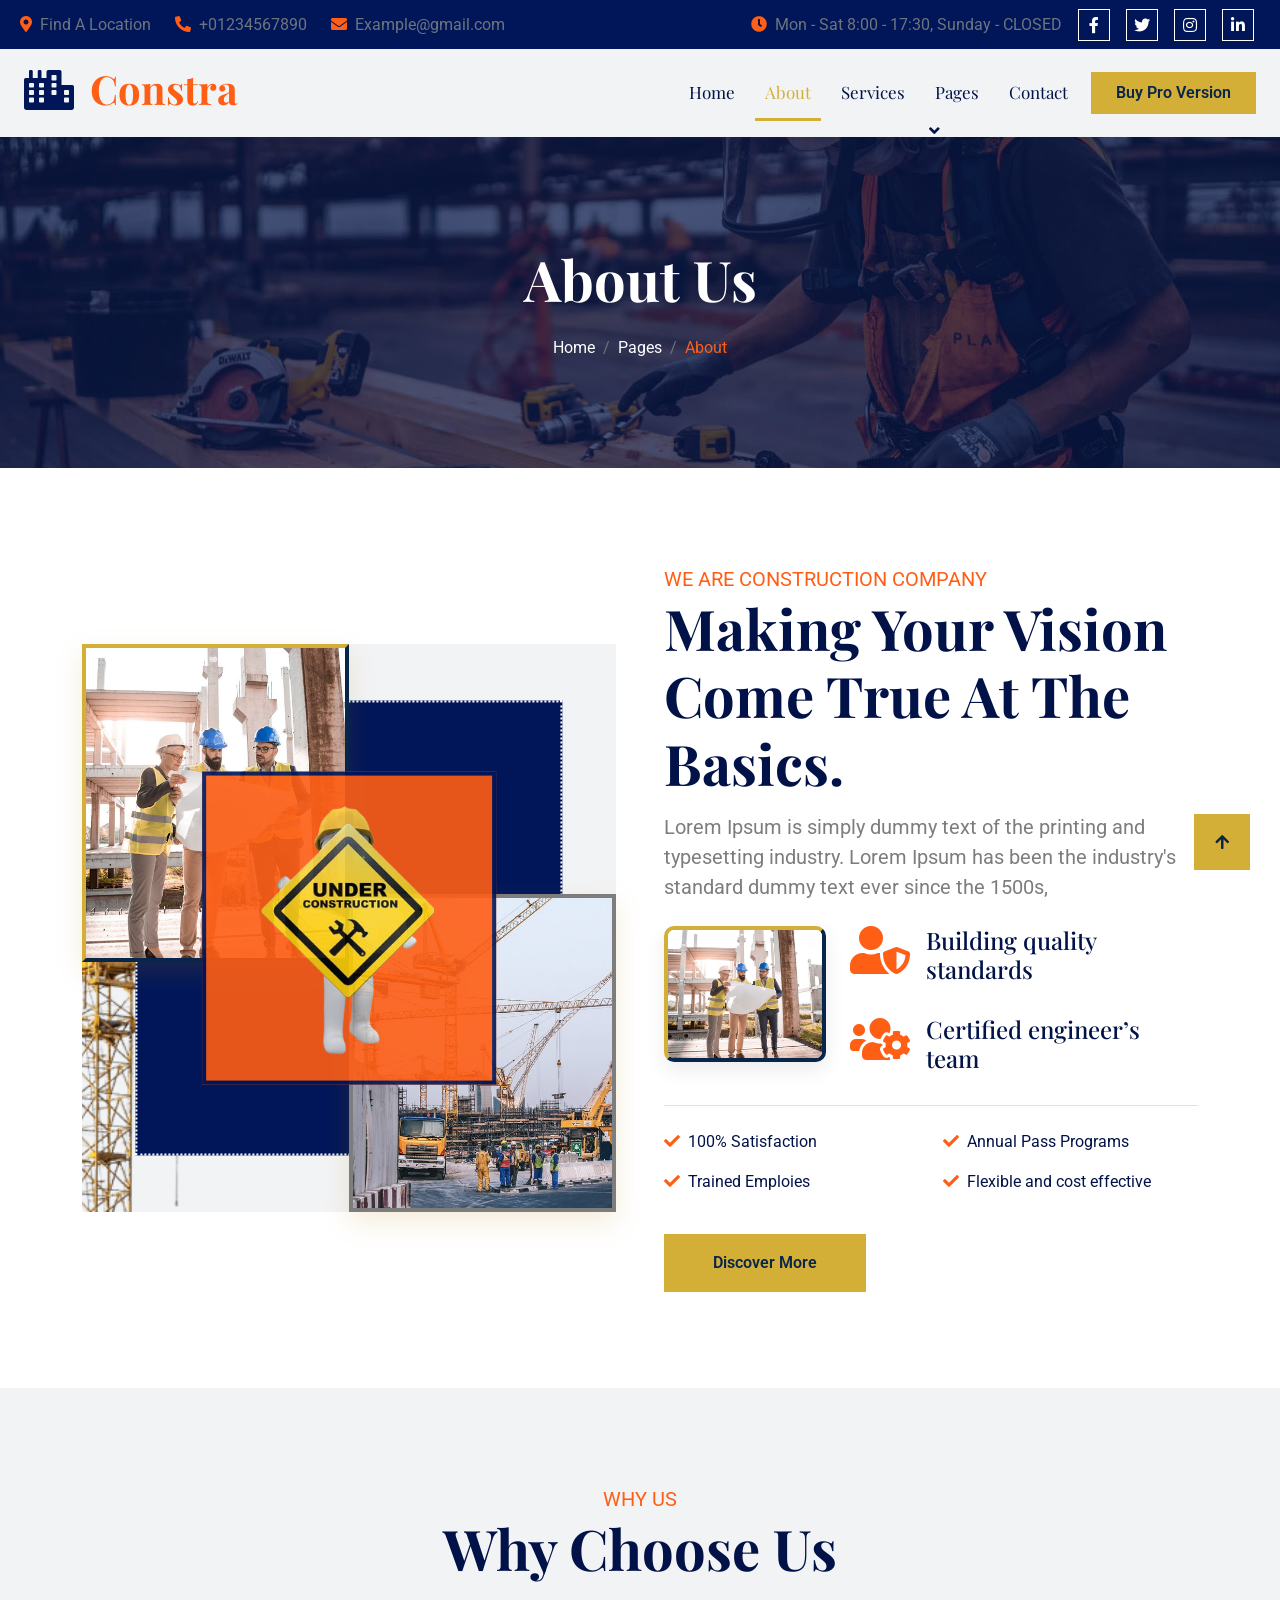
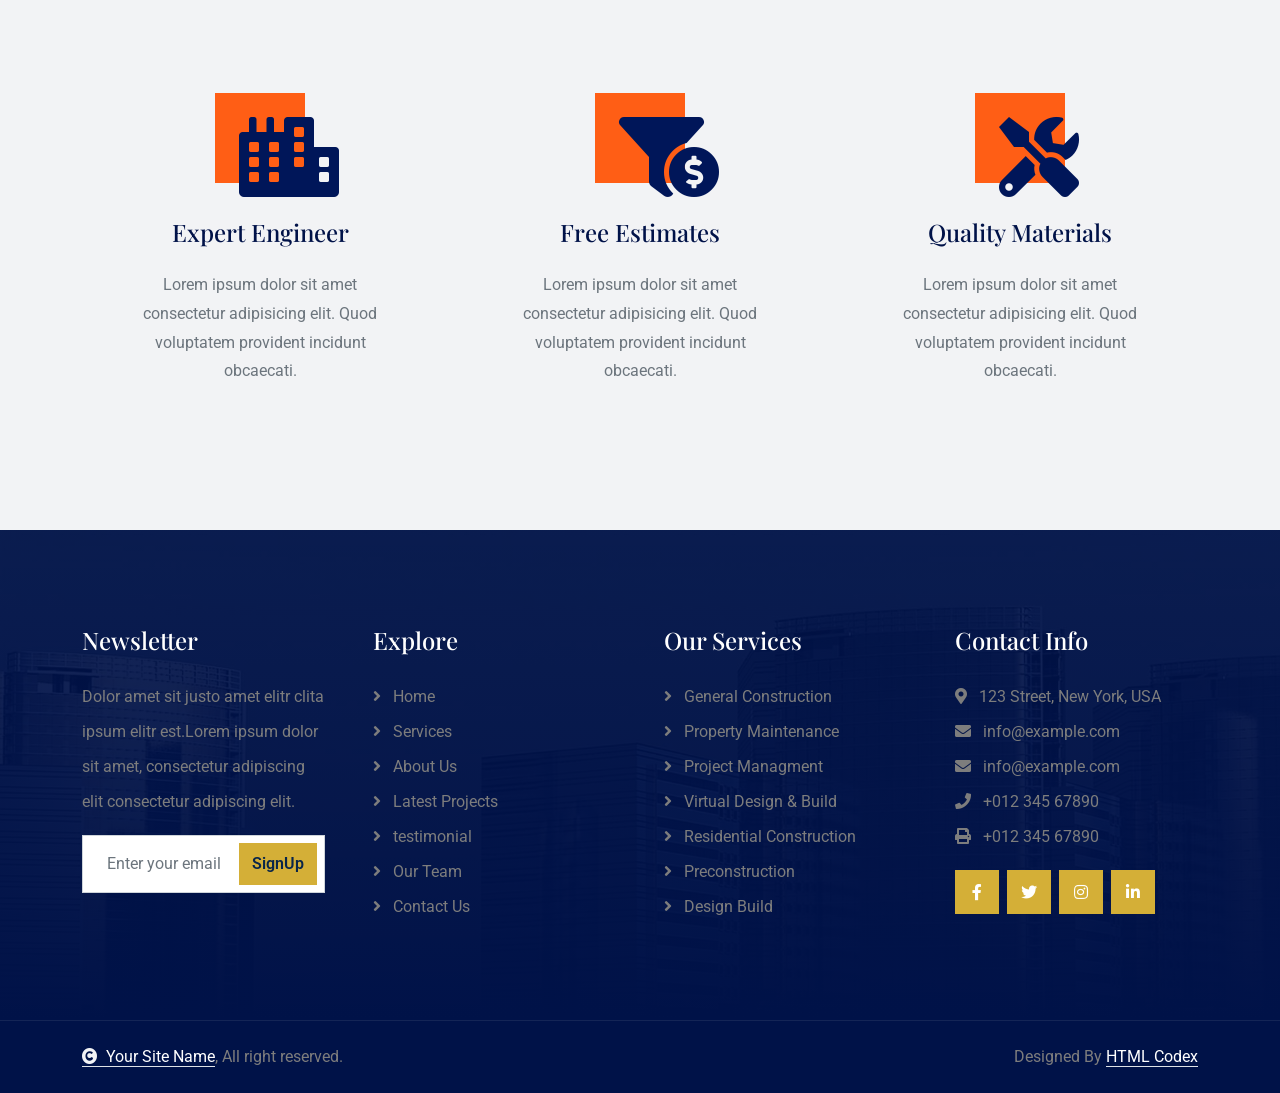
==== about.html @ 4a3fc987 "Add files via upload" ====
<!DOCTYPE html>
<html lang="en">

    <head>
        <meta charset="utf-8">
        <title>Constra - Building Construction Website Template</title>
        <meta content="width=device-width, initial-scale=1.0" name="viewport">
        <meta content="" name="keywords">
        <meta content="" name="description">

        <!-- Google Web Fonts -->
        <link rel="preconnect" href="https://fonts.googleapis.com">
        <link rel="preconnect" href="https://fonts.gstatic.com" crossorigin>
        <link href="https://fonts.googleapis.com/css2?family=Playfair+Display:ital,wght@0,400..900;1,400..900&family=Roboto:wght@400;500;700&display=swap" rel="stylesheet"> 

        <!-- Icon Font Stylesheet -->
        <link rel="stylesheet" href="https://use.fontawesome.com/releases/v5.15.4/css/all.css"/>
        <link href="https://cdn.jsdelivr.net/npm/bootstrap-icons@1.4.1/font/bootstrap-icons.css" rel="stylesheet">

        <!-- Libraries Stylesheet -->
        <link href="lib/animate/animate.min.css" rel="stylesheet">

        <!-- Customized Bootstrap Stylesheet -->
        <link href="css/bootstrap.min.css" rel="stylesheet">

        <!-- Template Stylesheet -->
        <link href="css/style.css" rel="stylesheet">
    </head>

    <body>

        <!-- Spinner Start -->
        <div id="spinner" class="show bg-white position-fixed translate-middle w-100 vh-100 top-50 start-50 d-flex align-items-center justify-content-center">
            <div class="spinner-border text-primary" style="width: 3rem; height: 3rem;" role="status">
                <span class="sr-only">Loading...</span>
            </div>
        </div>
        <!-- Spinner End -->


        <!-- Topbar Start -->
        <div class="container-fluid topbar d-none d-xl-block w-100">
            <div class="row gx-0 align-items-center" style="height: 45px;">
                <div class="col-lg-6 text-center text-lg-start mb-lg-0">
                    <div class="d-flex flex-wrap">
                        <a href="#" class="text-muted me-4"><i class="fas fa-map-marker-alt text-secondary me-2"></i>Find A Location</a>
                        <a href="#" class="text-muted me-4"><i class="fas fa-phone-alt text-secondary me-2"></i>+01234567890</a>
                        <a href="#" class="text-muted me-0"><i class="fas fa-envelope text-secondary me-2"></i>Example@gmail.com</a>
                    </div>
                </div>
                <div class="col-lg-6 text-center text-lg-end">
                    <div class="d-flex align-items-center justify-content-end">
                        <a href="#" class="text-muted me-3"><i class="fas fa-clock text-secondary me-2"></i>Mon - Sat 8:00 - 17:30, Sunday - CLOSED</a>
                        <a href="#" class="btn btn-primary btn-square border border-white me-3"><i class="fab fa-facebook-f"></i></a>
                        <a href="#" class="btn btn-primary btn-square border border-white me-3"><i class="fab fa-twitter"></i></a>
                        <a href="#" class="btn btn-primary btn-square border border-white me-3"><i class="fab fa-instagram"></i></a>
                        <a href="#" class="btn btn-primary btn-square border border-white me-3"><i class="fab fa-linkedin-in"></i></a>
                    </div>
                </div>
            </div>
        </div>
        <!-- Topbar End -->


        <!-- Navbar & Hero Start -->
        <div class="container-fluid sticky-top px-0">
            <nav class="navbar navbar-expand-lg navbar-dark bg-light py-3 px-4">
                <a href="index.html" class="navbar-brand p-0">
                    <h1 class="text-secondary display-6"><i class="fas fa-city text-primary me-3"></i>Constra</h1>
                    <!-- <img src="img/logo.png" alt="Logo"> -->
                </a>
                <button class="navbar-toggler" type="button" data-bs-toggle="collapse" data-bs-target="#navbarCollapse">
                    <span class="fa fa-bars"></span>
                </button>
                <div class="collapse navbar-collapse" id="navbarCollapse">
                    <div class="navbar-nav ms-auto pt-2 pt-lg-0">
                        <a href="index.html" class="nav-item nav-link">Home</a>
                        <a href="about.html" class="nav-item nav-link active">About</a>
                        <a href="service.html" class="nav-item nav-link">Services</a>
                        <div class="nav-item dropdown">
                            <a href="#" class="nav-link dropdown-toggle text-dark" data-bs-toggle="dropdown">Pages</a>
                            <div class="dropdown-menu m-lg-0">
                                <a href="feature.html" class="dropdown-item">Features</a>
                                <a href="blog.html" class="dropdown-item">Our Blog</a>
                            </div>
                        </div>
                        <a href="contact.html" class="nav-item nav-link">Contact</a>
                    </div>
                    <div class="d-flex align-items-center flex-nowrap pt-3  pt-lg-0 ms-lg-2">
                        <a href="https://htmlcodex.com/downloading/?item=3351" class="btn btn-secondary py-2 px-4 flex-wrap flex-sm-shrink-0">Buy Pro Version</a>
                    </div>
                </div>
            </nav>
        </div>
        <!-- Navbar & Hero End -->

        <!-- Header Start -->
        <div class="container-fluid bg-breadcrumb">
            <div class="container text-center py-5" style="max-width: 900px;">
                <h4 class="text-white display-4 mb-4 wow fadeInDown" data-wow-delay="0.1s">About Us</h4>
                <ol class="breadcrumb d-flex justify-content-center mb-0 wow fadeInDown" data-wow-delay="0.3s">
                    <li class="breadcrumb-item"><a href="index.html">Home</a></li>
                    <li class="breadcrumb-item"><a href="#">Pages</a></li>
                    <li class="breadcrumb-item active text-secondary">About</li>
                </ol>    
            </div>
        </div>
        <!-- Header End -->

        <!-- About Start -->
        <div class="container-fluid about py-5">
            <div class="container py-5">
                <div class="row g-5 align-items-center">
                    <div class="col-xl-6 wow fadeInLeft" data-wow-delay="0.1s">
                        <div class="about-item-image d-flex">
                            <img src="img/about.jpg" class="img-1 img-fluid w-50"  alt="">
                            <img src="img/about-3.jpg" class="img-2 img-fluid w-50"  alt="">
                            <div class="about-item-image-content">
                                <img src="img/about-1.png" class="img-fluid w-100 h-100" style="object-fit: cover;" alt="">
                            </div>
                        </div>
                    </div>
                    <div class="col-xl-6 wow fadeInRight" data-wow-delay="0.1s">
                        <div class="about-item-content">
                            <p class="text-uppercase text-secondary fs-5 mb-0">WE ARE CONSTRUCTION COMPANY</p>
                            <h2 class="display-4 text-capitalize mb-3">Making your vision come true at the basics.</h2>
                            <p class="mb-4 fs-5">Lorem Ipsum is simply dummy text of the printing and typesetting industry. Lorem Ipsum has been the industry's standard dummy text ever since the 1500s, 
                            </p>
                            <div class="pb-4 mb-4 border-bottom">
                                <div class="row g-4">
                                    <div class="col-lg-4">
                                        <div class="about-item-content-img">
                                            <img src="img/about-2.jpg" class="img-fluid w-100" alt="">
                                        </div>
                                    </div>
                                    <div class="col-lg-8">
                                        <div class="d-flex mb-4">
                                            <div class="text-secondary">
                                                <i class="fas fa-user-shield fa-3x"></i>
                                            </div>
                                            <h4 class="ms-3">Building quality standards</h4>
                                        </div>
                                        <div class="d-flex">
                                            <div class="text-secondary">
                                                <i class="fas fa-users-cog fa-3x"></i>
                                            </div>
                                            <h4 class="ms-3">Certified engineer’s team</h4>
                                        </div>
                                    </div>
                                </div>
                            </div>
                            <div class="row gy-0 gx-4 justify-content-between pb-4">
                                <div class="col-lg-6">
                                    <p class="text-dark"><i class="fas fa-check text-secondary me-1"></i> 100% Satisfaction</p>
                                    <p class="text-dark"><i class="fas fa-check text-secondary me-1"></i> Trained Emploies</p>
                                </div>
                                <div class="col-lg-6">
                                    <p class="text-dark"><i class="fas fa-check text-secondary me-1"></i> Annual Pass Programs</p>
                                    <p class="text-dark mb-0"><i class="fas fa-check text-secondary me-1"></i> Flexible and cost effective</p>
                                </div>
                            </div>
                            <a class="btn btn-secondary d-inline-block py-3 px-5 me-2 flex-shrink-0 wow fadeInUp" data-wow-delay="0.1s" href="#">Discover More</a>
                        </div>
                    </div>
                </div>
            </div>
        </div>
        <!-- About End -->

        <!-- Features Start -->
        <div class="container-fluid feature bg-light py-5">
            <div class="container py-5">
                <div class="text-center mx-auto pb-5 wow fadeInUp" data-wow-delay="0.2s" style="max-width: 800px;">
                    <p class="text-uppercase text-secondary fs-5 mb-0">WHy US</p>
                    <h2 class="display-4 text-capitalize mb-3">Why Choose Us</h2>
                </div>
                <div class="row g-4">
                    <div class="col-lg-4 wow fadeInUp" data-wow-delay="0.2s">
                        <div class="feature-item text-center border p-5">
                            <div class="feature-img bg-secondary d-inline-flex p-4">
                                <i class="fas fa-city text-primary fa-5x"></i>
                            </div>
                            <a href="#" class="h4 d-block my-4">Expert Engineer</a>
                            <p class="mb-0">Lorem ipsum dolor sit amet consectetur adipisicing elit. Quod voluptatem provident incidunt obcaecati.</p>
                        </div>
                    </div>
                    <div class="col-lg-4 wow fadeInUp" data-wow-delay="0.4s">
                        <div class="feature-item text-center border p-5">
                            <div class="feature-img bg-secondary d-inline-flex p-4">
                                <i class="fas fa-funnel-dollar text-primary fa-5x"></i>
                            </div>
                            <a href="#" class="h4 d-block my-4">Free Estimates</a>
                            <p class="mb-0">Lorem ipsum dolor sit amet consectetur adipisicing elit. Quod voluptatem provident incidunt obcaecati.</p>
                        </div>
                    </div>
                    <div class="col-lg-4 wow fadeInUp" data-wow-delay="0.6s">
                        <div class="feature-item text-center border p-5">
                            <div class="feature-img bg-secondary d-inline-flex p-4">
                                <i class="fas fa-tools text-primary fa-5x"></i>
                            </div>
                            <a href="#" class="h4 d-block my-4">Quality Materials</a>
                            <p class="mb-0">Lorem ipsum dolor sit amet consectetur adipisicing elit. Quod voluptatem provident incidunt obcaecati.</p>
                        </div>
                    </div>
                </div>
            </div>
        </div>
        <!-- Features End -->

        <!-- Footer Start -->
        <div class="container-fluid footer py-5 wow fadeIn" data-wow-delay="0.2s">
            <div class="container py-5">
                <div class="row g-5">
                    <div class="col-md-6 col-lg-6 col-xl-3">
                        <div class="footer-item d-flex flex-column">
                            <div class="footer-item">
                                <h4 class="text-white mb-4">Newsletter</h4>
                                <p class="mb-3">Dolor amet sit justo amet elitr clita ipsum elitr est.Lorem ipsum dolor sit amet, consectetur adipiscing elit consectetur adipiscing elit.</p>
                                <div class="position-relative mx-auto">
                                    <input class="form-control w-100 py-3 ps-4 pe-5" type="text" placeholder="Enter your email">
                                    <button type="button" class="btn btn-secondary position-absolute top-0 end-0 py-2 mt-2 me-2">SignUp</button>
                                </div>
                            </div>
                        </div>
                    </div>
                    <div class="col-md-6 col-lg-6 col-xl-3">
                        <div class="footer-item d-flex flex-column">
                            <h4 class="text-white mb-4">Explore</h4>
                            <a href="#"><i class="fas fa-angle-right me-2"></i> Home</a>
                            <a href="#"><i class="fas fa-angle-right me-2"></i> Services</a>
                            <a href="#"><i class="fas fa-angle-right me-2"></i> About Us</a>
                            <a href="#"><i class="fas fa-angle-right me-2"></i> Latest Projects</a>
                            <a href="#"><i class="fas fa-angle-right me-2"></i> testimonial</a>
                            <a href="#"><i class="fas fa-angle-right me-2"></i> Our Team</a>
                            <a href="#"><i class="fas fa-angle-right me-2"></i> Contact Us</a>
                        </div>
                    </div>
                    <div class="col-md-6 col-lg-6 col-xl-3">
                        <div class="footer-item d-flex flex-column">
                            <h4 class="text-white mb-4">Our Services</h4>
                            <a href="#"><i class="fas fa-angle-right me-2"></i> General Construction</a>
                            <a href="#"><i class="fas fa-angle-right me-2"></i> Property Maintenance</a>
                            <a href="#"><i class="fas fa-angle-right me-2"></i> Project Managment</a>
                            <a href="#"><i class="fas fa-angle-right me-2"></i> Virtual Design & Build</a>
                            <a href="#"><i class="fas fa-angle-right me-2"></i> Residential Construction</a>
                            <a href="#"><i class="fas fa-angle-right me-2"></i> Preconstruction</a>
                            <a href="#"><i class="fas fa-angle-right me-2"></i> Design Build</a>
                        </div>
                    </div>
                    <div class="col-md-6 col-lg-6 col-xl-3">
                        <div class="footer-item d-flex flex-column">
                            <h4 class="text-white mb-4">Contact Info</h4>
                            <a href=""><i class="fa fa-map-marker-alt me-2"></i> 123 Street, New York, USA</a>
                            <a href=""><i class="fas fa-envelope me-2"></i> info@example.com</a>
                            <a href=""><i class="fas fa-envelope me-2"></i> info@example.com</a>
                            <a href=""><i class="fas fa-phone me-2"></i> +012 345 67890</a>
                            <a href="" class="mb-3"><i class="fas fa-print me-2"></i> +012 345 67890</a>
                            <div class="footer-btn d-flex align-items-center">
                                <a class="btn btn-secondary btn-md-square me-2" href=""><i class="fab fa-facebook-f text-white"></i></a>
                                <a class="btn btn-secondary btn-md-square me-2" href=""><i class="fab fa-twitter text-white"></i></a>
                                <a class="btn btn-secondary btn-md-square me-2" href=""><i class="fab fa-instagram text-white"></i></a>
                                <a class="btn btn-secondary btn-md-square me-0" href=""><i class="fab fa-linkedin-in text-white"></i></a>
                            </div>
                        </div>
                    </div>
                </div>
            </div>
        </div>
        <!-- Footer End -->

        
        <!-- Copyright Start -->
        <div class="container-fluid copyright py-4">
            <div class="container">
                <div class="row g-4 align-items-center">
                    <div class="col-md-6 text-center text-md-start mb-md-0">
                        <span class="text-body"><a href="#" class="border-bottom text-white"><i class="fas fa-copyright text-light me-2"></i>Your Site Name</a>, All right reserved.</span>
                    </div>
                    <div class="col-md-6 text-center text-md-end text-body">
                        <!--/*** The author’s attribution link must remain intact in the template. ***/-->
                        <!--/*** If you wish to remove this credit link, please purchase the Pro Version . ***/-->
                        Designed By <a class="border-bottom text-white" href="https://htmlcodex.com">HTML Codex</a>
                    </div>
                </div>
            </div>
        </div>
        <!-- Copyright End -->


        <!-- Back to Top -->
        <a href="#" class="btn btn-secondary btn-lg-square back-to-top"><i class="fa fa-arrow-up"></i></a>   

        
    <!-- JavaScript Libraries -->
    <script src="https://ajax.googleapis.com/ajax/libs/jquery/3.6.4/jquery.min.js"></script>
    <script src="https://cdn.jsdelivr.net/npm/bootstrap@5.0.0/dist/js/bootstrap.bundle.min.js"></script>
    <script src="lib/wow/wow.min.js"></script>
    <script src="lib/easing/easing.min.js"></script>
    <script src="lib/waypoints/waypoints.min.js"></script>
    

    <!-- Template Javascript -->
    <script src="js/main.js"></script>
    </body>

</html>
---- css/style.css ----
/**   Extra  ***/


.text-gold{
    color:#D4AF37 !important;
}



/* Site Logo **/

.site-logo{
    width:50px;
    height:50px;
    object-fit:contain;
}


  /* Dark Overlay */
.carousel-item{
    position: relative;
}

.carousel-caption{
    top:70%;
    transform:translateY(-50%);
    bottom:auto;
    z-index:2;
}

.carousel-item::before{
    content:'';
    position:absolute;
    inset:0;
    background:rgba(9, 24, 45, 0.65);
    z-index:1;
}

.carousel-caption{
    z-index:2;
}

/* Hero Layout */

.hero-modern{
    max-width:900px;
    margin:auto;
    bottom:5%;
    padding-top:180px;
}

/* Badge */

.hero-badge{
    display:inline-flex;
    align-items:center;
    gap:10px;
    padding:12px 22px;
    margin-bottom:25px;

    background:rgba(212,175,55,.12);
    color:#D4AF37;    
    backdrop-filter:blur(12px);

    border-radius:50px;

    font-size:15px;
    font-weight:600;
}

.hero-badge i{
    color:#B8860B;
}

/* Title */

.hero-title{
    font-size:clamp(3rem,6vw,5.5rem);
    font-weight:800;
    line-height:1.1;
    color:#fff;
    margin-bottom:25px;
}

.hero-title span{
    color:#B8860B;
}

/* Description */

.hero-description{
    max-width:700px;
    margin:0 auto 35px auto;

    color:rgba(255,255,255,.85);
    font-size:1.15rem;
    line-height:1.8;
}

/* Buttons */

.hero-buttons{
    margin-bottom:40px;
}

.hero-btn-primary{
    padding:15px 35px;
    margin-right:15px;
    border-radius:8px;
}

.hero-btn-outline{
    padding:15px 35px;
    border:2px solid #fff;
    color:#fff;
    border-radius:8px;
    text-decoration:none;
    transition:.3s;
}

.hero-btn-outline:hover{
    background:#fff;
    color:#09182d;
}

/* Stats */

.hero-stats{
    display:flex;
    justify-content:center;
    gap:60px;
    flex-wrap:wrap;
}

.hero-stats h3{
    color:#fff;
    font-weight:800;
    margin-bottom:5px;
}

.hero-stats span{
    color:rgba(255,255,255,.75);
    font-size:14px;
}



/* About Section */

.hero-badge{
display:inline-flex;
align-items:center;
gap:10px;
padding:10px 20px;
border-radius:50px;
background:rgba(212,175,55,.12);
color:#D4AF37;
font-weight:600;
margin-bottom:20px;
}

.hero-badge i{
color:#B8860B;
}


/* Features */

.feature-item{
transition:all .35s ease;
border:none !important;
}

.feature-item:hover{
transform:translateY(-10px);
}

.feature-img{
width:90px;
height:90px;
background:rgba(255,107,44,.1);
color:#B8860B;
}

.feature-item h4{
font-weight:700;
}

.feature-item p{
color:#6c757d;
line-height:1.8;
}


  /* Track Record Start */
  
  .stat-card{
background:#fff;
border:1px solid #e9ecef;
border-radius:16px;
padding:30px;
display:flex;
align-items:center;
gap:20px;
height:100%;
transition:all .3s ease;
}

.stat-card:hover{
transform:translateY(-5px);
box-shadow:0 10px 30px rgba(0,0,0,.08);
}

.stat-icon{
width:70px;
height:70px;
border-radius:12px;
background:rgba(255,107,44,.1);
color:#B8860B;
display:flex;
align-items:center;
justify-content:center;
font-size:28px;
}

.stat-card h2{
font-size:2.5rem;
font-weight:700;
color:#08254a;
margin-bottom:5px;
}

.stat-card p{
margin:0;
color:#6c757d;
font-size:16px;
}

.track-link{
color:#B8860B;
text-decoration:none;
font-weight:600;
font-size:18px;
}


/*   End ***/

/* Project Section */

.project-card{
    position:relative;
    overflow:hidden;
    border-radius:15px;
}

.project-card img{
    width:100%;
    height:280px;
    object-fit:cover;
    transition:.5s ease;
}

.project-card:hover img{
    transform:scale(1.08);
}

.project-overlay{
    position:absolute;
    inset:0;
    background:linear-gradient(
        to top,
        rgba(0,0,0,.9),
        rgba(0,0,0,.1)
    );

    display:flex;
    flex-direction:column;
    justify-content:flex-end;

    padding:25px;
}

.project-category{
    position:absolute;
    top:20px;
    left:20px;

    background:#D4AF37;
    color:#08254A;

    padding:6px 12px;

    font-size:12px;

    border-radius:20px;
}

.project-filters{
display:flex;
justify-content:center;
align-items:center;
flex-wrap:wrap;
gap:12px;
}

.project-btn{
border:none;
outline:none;
background:#f4f4f4;
color:#666;
padding:10px 24px;
border-radius:50px;
font-size:14px;
font-weight:600;
transition:all .3s ease;
cursor:pointer;
}

.project-btn:hover{
background:#B8860B;
color:#fff;
transform:translateY(-2px);
}

.project-btn.active{
background:#B8860B;
color:#fff;
box-shadow:0 8px 20px rgba(255,107,44,.25);
}


.project-info h5{
    color:#fff;
    margin-bottom:8px;
}

.project-info p{
    color:rgba(255,255,255,.8);
    margin-bottom:0;
    font-size:14px;
}

.project-icons{
    position:absolute;
    right:20px;
    bottom:25px;
}

.project-icons a{
    width:45px;
    height:45px;

    display:flex;
    align-items:center;
    justify-content:center;

    background:#B8860B;
    color:#fff;

    border-radius:50%;
    text-decoration:none;

    transition:.3s;
}

.project-icons a:hover{
    background:#08254a;
}


/*  Galary View on Project */

.gallery-btn{
width:45px;
height:45px;
border:none;
border-radius:50%;
background:#B8860B;
color:#fff;
cursor:pointer;
transition:.3s;
}

.gallery-btn:hover

.gallery-modal{
display:none;
position:fixed;
z-index:9999;
inset:0;


background:rgba(0,0,0,.95);

justify-content:center;
align-items:center;


}

.gallery-content{
max-width:90%;
max-height:85vh;
border-radius:10px;
}

.gallery-close{
position:absolute;
top:20px;
right:30px;


color:#fff;
font-size:45px;
cursor:pointer;


}

.gallery-prev,
.gallery-next{

position:absolute;
top:50%;
transform:translateY(-50%);

width:60px;
height:60px;

border:none;
border-radius:50%;

background:rgba(255,255,255,.15);

color:#fff;

font-size:28px;

cursor:pointer;

transition:.3s;


}

.gallery-prev:hover,
.gallery-next:hover

.gallery-prev{
left:40px;
}

.gallery-next{
right:40px;
}



/*  Mobile   */


@media (max-width: 576px){

    .carousel-caption{
        top:60%;
    }

    .hero-title{
        font-size:2rem;
    }

    .hero-description{
        font-size:14px;
        line-height:1.6;
    }

    .hero-badge{
        font-size:12px;
        padding:8px 14px;
    }

    .hero-buttons{
        display:flex;
        flex-direction:column;
        gap:12px;
    }

    .hero-btn-primary,
    .hero-btn-outline{
        width:100%;
        margin:0;
    }

    .hero-stats{
        display:none;
    }

    .project-card img{
        height:240px;
    }

    .project-overlay{
        padding:20px;
    }

    .project-info h5{
        font-size:18px;
    }


    .gallery-prev,.gallery-next{

    width:45px;
    height:45px;

    font-size:20px;
    }

    .gallery-prev{
        left:15px;
    }

    .gallery-next{
        right:15px;
    }
}

/**   End of Extra ***/







/*** Spinner Start ***/
/*** Spinner ***/
#spinner {
    opacity: 0;
    visibility: hidden;
    transition: opacity .5s ease-out, visibility 0s linear .5s;
    z-index: 99999;
}

#spinner.show {
    transition: opacity .5s ease-out, visibility 0s linear 0s;
    visibility: visible;
    opacity: 1;
}
/*** Spinner End ***/

.back-to-top {
    position: fixed;
    right: 30px;
    bottom: 30px;
    transition: 0.5s;
    z-index: 99;
}

/*** Button Start ***/
.btn {
    font-weight: 600;
    transition: .5s;
}

.btn-square {
    width: 32px;
    height: 32px;
}

.btn-sm-square {
    width: 34px;
    height: 34px;
}

.btn-md-square {
    width: 44px;
    height: 44px;
}

.btn-lg-square {
    width: 56px;
    height: 56px;
}

.btn-xl-square {
    width: 66px;
    height: 66px;
}

.btn-square,
.btn-sm-square,
.btn-md-square,
.btn-lg-square,
.btn-xl-square {
    padding: 0;
    display: flex;
    align-items: center;
    justify-content: center;
    font-weight: normal;
}

.btn.btn-primary{
    transition: all .3s ease;
}

.btn.btn-primary:hover{
    background:#B8860B;
    border-color:#B8860B;
    transform:translateY(-2px);
}

.btn-secondary{
    background:#D4AF37;
    border-color:#D4AF37;
    color:#08254A;
}



.btn-secondary:hover{
    background:#B8860B;
    border-color:#B8860B;
    color:#fff;
}
/*** Topbar Start ***/
.topbar {
    padding: 2px 10px 2px 20px;
    background: var(--bs-primary);
}
/*** Topbar End ***/

/*** Navbar ***/
.sticky-top {
    transition: 1s;
}

.navbar .navbar-nav .nav-item.nav-link,
.navbar .navbar-nav .nav-link {
    color: var(--bs-dark);
}

.navbar .navbar-nav .nav-link {
    position: relative;
    padding: 10px;
    font-weight: 400;
    font-family: "Playfair Display", serif;
    font-size: 17px;
    transition: .5s;
    z-index: 99;
}

.navbar .navbar-nav .nav-item {
    margin: 0 5px;
}

/*
.navbar .navbar-nav .nav-item::before,
.navbar .navbar-nav .nav-item::after {
    content: "";
    width: 0;
    height: 0;
    position: absolute;
    border: 2px solid var(--bs-secondary);
    opacity: 0;
    transition: 0.5s;
    z-index: 2 !important;
}
*/
.navbar .navbar-nav .nav-item::before {
    top: 0;
    left: 0;
    border-bottom: 0;
    border-right: 0;
}
.navbar .navbar-nav .nav-item::after {
    bottom: 0;
    right: 0;
    border-top: 0;
    border-left: 0;
}

/*
.navbar .navbar-nav .nav-item:hover::after,
.navbar .navbar-nav .nav-item:hover::before,
.navbar .navbar-nav .nav-item.active::after,
.navbar .navbar-nav .nav-item.active::before {
    width: 50%;
    height: 50%;
    opacity: 1;
}
*/

/* Underlining Active Nav Bar */
.navbar .navbar-nav .nav-link{
    position:relative;
}

.navbar .navbar-nav .nav-link::after{
    content:'';
    position:absolute;
    left:0;
    bottom:-5px;
    width:0;
    height:3px;
    background:#D4AF37;
    transition:.3s ease;
}

.navbar .navbar-nav .nav-link:hover::after,
.navbar .navbar-nav .nav-link.active::after{
    width:100%;
}


.navbar .navbar-nav .nav-link:hover,
.navbar .navbar-nav .nav-link.active,
.sticky-top .navbar .navbar-nav .nav-link:hover,
.sticky-top .navbar .navbar-nav .nav-link.active {
    color:#D4AF37 !important;
}

.navbar .dropdown-toggle::after {
    border: none;
    content: "\f107" !important;
    font-family: "Font Awesome 5 Free";
    font-weight: 600;
    vertical-align: middle;
}

.navbar .navbar-toggler {
    padding: 8px 15px;
    color: var(--bs-dark);
    background: var(--bs-secondary);
}

.nav-bar .navbar-toggler { 
    color: var(--bs-dark);
    box-shadow: none !important;
}

.navbar .nav-item:hover .dropdown-menu {
    transform: rotateX(0deg);
    visibility: visible;
    background: var(--bs-light);
    transition: .5s;
    opacity: 1;
}

.navbar .nav-item .dropdown-menu {
    background: var(--bs-light);
    transition: 0.5s;
}

.navbar .nav-item .dropdown-menu .dropdown-item {
    transition: 0.5s;
}

.dropdown .dropdown-menu .dropdown-item:hover,
.dropdown .dropdown-menu .dropdown-item.active {
    background: var(--bs-secondary);
    color: var(--bs-white);
}

@media (min-width: 992px) {
    .navbar .nav-item .dropdown-menu {
        display: block;
        visibility: hidden;
        top: 100%;
        margin-top: 15% !important;
        transform: rotateX(-75deg);
        transform-origin: 0 0;
        border: 0;
        transition: .5s;
        opacity: 0;
        z-index: 9;
    }
}

@media (max-width: 991px) {
    .navbar .nav-item .dropdown-menu {
        position: relative;
        margin-top: 0;
        transition: 0.5s;
    }

    .navbar .navbar-nav .nav-item::after,
    .navbar .navbar-nav .nav-item::before {
        display: none;
    }

    .navbar .navbar-nav .nav-item:hover::after,
    .navbar .navbar-nav .nav-item:hover::before,
    .navbar .navbar-nav .nav-item.active::after,
    .navbar .navbar-nav .nav-item.active::before {
        display: none;

    }

    .navbar .navbar-nav .nav-link {
        padding: 12px 0;
    }

    .navbar .navbar-nav .nav-item {
        margin: 0;
    }

    .navbar .navbar-nav .nav-item.nav-link {
        padding: 12px 0;
    }
}
/*** Navbar End ***/

/*** Single Page Hero Header Start ***/
.bg-breadcrumb {
    position: relative;
    overflow: hidden;
    background: linear-gradient(rgba(0, 18, 72, 0.7), rgba(0, 18, 72, 0.7)), url(../img/carousel-2.jpg);
    background-position: center center;
    background-repeat: no-repeat;
    background-size: cover;
    padding: 60px 0 60px 0;
}

.bg-breadcrumb .breadcrumb {
    position: relative;
}

.bg-breadcrumb .breadcrumb .breadcrumb-item a {
    color: var(--bs-white);
}
/*** Single Page Hero Header End ***/

/*** Carousel Start ***/
.carousel .carousel-inner .carousel-item {
    position: relative;
    overflow: hidden;
    height: 100vh;
}

@media (min-width: 992px) {
    .carousel .carousel-inner .carousel-item img {
        height: 100%;
        object-fit: cover;   
    }
}

@media (max-width: 991px) {
    .carousel .carousel-inner .carousel-item {
        height: 700px;
    }
    .carousel .carousel-inner .carousel-item img {
        height: 700px;
        object-fit: cover;    
    }
}

@media (max-width: 576px) {
    .carousel-item .carousel-caption h1 {
        font-size: 36px;
    }

    .carousel-item .carousel-caption p.fs-5 {
        font-size: 15px;
    }
}

.carousel .carousel-inner .carousel-item::after {
    content: "";
    position: absolute;
    top: 0;
    left: 0;
    width: 100%;
    height: 100%;
    background: rgba(0, 0, 0, .5);
    z-index: 1;
}

.carousel .carousel-inner .carousel-item .carousel-caption {
    height: 100%;
    display: flex;
    flex-direction: column;
    justify-content: center;
    z-index: 2;
}

.carousel .carousel-indicators {
    margin-bottom: 40px;
    display: flex;
    align-items: center;
    justify-content: center;
    background: transparent !important;
    z-index: 5;
}

.carousel .carousel-indicators li,
.carousel .carousel-indicators li,
.carousel .carousel-indicators li {
    margin-right: 30px !important;
    width: 10px;
    height: 10px;
    border: 6px solid var(--bs-secondary);
    background: var(--bs-white);
    transition: 0.5s;
}

.carousel .carousel-indicators li.active {
    border: 10px solid var(--bs-primary);
}

.carousel .carousel-control-prev,
.carousel .carousel-control-next {
    background: transparent;
}

.carousel .carousel-control-prev .carousel-control-prev-icon {
    position: absolute;
    left: 0;
    padding: 25px 30px;
    background: var(--bs-primary);

}

.carousel .carousel-control-next .carousel-control-next-icon {
    position: absolute;
    right: 0;
    padding: 25px 30px;
    background: var(--bs-primary);

}


.carousel .carousel-control-prev .carousel-control-prev-icon:hover,
.carousel .carousel-control-next .carousel-control-next-icon:hover{

    background:#D4AF37;
    color:#08254A;

    transform:scale(1.08);

    box-shadow:0 10px 25px rgba(212,175,55,.35);
}

.carousel .carousel-control-prev .carousel-control-prev-icon:hover i,
.carousel .carousel-control-next .carousel-control-next-icon:hover i{
    color:#08254A !important;
}
/*** Carousel End ***/


/*** About Start ***/
.about .about-item-content-img {

    border:4px solid;

    border-color:
        #D4AF37
        #08254A
        #08254A
        #D4AF37;

    border-radius:10px;

    box-shadow:
        0 8px 20px rgba(0,0,0,.08);

    overflow:hidden;
}

.about .about-item-image {
    position: relative;
    background: var(--bs-light);
    background-image: url(../img/about-bg.png);
    background-position: center center;
    background-repeat: no-repeat;
    background-size: cover;
    z-index: 1;
}


.about .about-item-image .img-1 {

    margin-bottom:250px;

    border:4px solid;

     border-color:
        #D4AF37
        #08254A
        #08254A
        #D4AF37;

    box-shadow:
        0 10px 25px rgba(184,134,11,.15);

    z-index:3;
}


.about .about-item-image .img-2 {
    margin-top: 250px; 
    margin-left: 0;
    border: 4px solid;
      border-color:
        var(--bs-light)
        #08254A
        #B8860B
        #B8860B
        #08254A
        var(--bs-light);
       
        box-shadow:
        0 10px 25px rgba(184,134,11,.15);
    z-index: 3;
}

.about .about-item-image::before {
    width: 80%;
    height: 80%;
    content: "";
    position: absolute;
    top: 50%;
    left: 50%;
    transform: translate(-50%, -50%);
    border: 2px solid;
    border-style: dotted;
    border-color: var(--bs-white);
    background: var(--bs-primary);
    z-index: 2;
}

.about .about-item-image .about-item-image-content {
    width: 55%;
    height: 55%;
    position: absolute;
    top: 50%;
    left: 50%;
    transform: translate(-50%, -50%);
    background: var(--bs-secondary);
    border: 4px solid var(--bs-primary);
    opacity: 0.9;
    z-index: 4;
}

.about .about-item-image .about-item-image-effect {
    position: absolute;
    top: 0;
    right: 0;
}
/*** About End ***/

/*** Features Start ***/
.feature .feature-item {
    position: relative;
    transition: 0.5s;
}
.feature .feature-item:hover {
    background: var(--bs-white);
    border: 1px solid transparent;
    box-shadow: 0 0 45px rgba(0, 0, 0, .1);
}

.feature .feature-item:hover a {
    transition: 0.5s;
}

.feature .feature-item:hover a:hover {
    color: var(--bs-secondary);
}

.feature .feature-item .feature-img img {
    border: transparent;
    transition: 0.5s;
} 

.feature .feature-item:hover .feature-img img {
    border: 1px solid var(--bs-secondary);
}  
/*** Features End ***/

/*** Services Start ***/
.service .service-item {
    position: relative;
    overflow: hidden;
    width: 100%;
    height: 100%;
    transition: 0.5s;
    z-index: 1;
}

.service .service-item .service-img img {
    transition: 0.5s;
}

.service .service-item:hover .service-img img {
    transform: scale(1.2);
}

.service .service-item::after {
    content: "";
    width: 100%;
    height: 0;
    position: absolute;
    top: 0;
    left: 0;
    transition: 0.5s;
    z-index: 2;
}

.service .service-item:hover:after {
    height: 100%;
    background: rgba(0, 0, 0, .4);
}

.service .service-item .service-content {
    position: absolute;
    width: 100%;
    height: auto;
    top: 50%; 
    left: 0; 
    transform: translateY(-50%);
    transition: 0.5s;
    opacity: 0;
    z-index: 3;
}

.service .service-item:hover .service-content {
    opacity: 1;
}

.service .service-item:hover .service-content a.fs-4 {
    color: var(--bs-white);
    transition: 0.5s;
}

.service .service-item:hover .service-content a.fs-4:hover {
    color: var(--bs-secondary);
}

.service .service-item .service-title {
    position: absolute;
    width: 100%;
    height: 80px; 
    bottom: 0; 
    right: 0;
    background:#D4AF37;
    display: flex;
    transition: 0.5s;
    z-index: 3;
}

.service .service-item .service-title h4{
    color:#08254A;
}

.service .service-item:hover .service-title {
    margin-right: -100%;
}
/*** Services End ***/

/*** Blog Start ***/
.blog .blog-item .blog-img {
    position: relative;
    overflow: hidden;
}

.blog .blog-item .blog-img img {
    transition: 0.5s;
}

.blog .blog-item:hover .blog-img img {
    transform: scale(1.2);
}

.blog .blog-item .blog-content {
    box-shadow: 0 0 45px rgba(0, 0, 0, .08);
}

.blog .blog-item .blog-content a {
    transition: 0.5s;
}

.blog .blog-item:hover .blog-content a:hover {
    color: var(--bs-secondary);
}
/*** Blog End ***/

/*** Contact Start ***/
.contact .contact-map {
    position: relative;
    overflow: hidden;
    padding: 20px;
    z-index: 1;
}

.contact .contact-map::before {
    content: "";
    width: 70%;
    height: 70%;
    position: absolute;
    left: 0;
    bottom: 0;
    background: var(--bs-primary);
    z-index: -1;
}

.contact .contact-map::after {
    content: "";
    width: 70%;
    height: 70%;
    position: absolute;
    top: 0;
    right: 0;
    background: var(--bs-secondary);
    z-index: -1;
}
/*** Contact End ***/

/*** Footer Start ***/
.footer {
    background: linear-gradient(rgba(0, 18, 72, 0.9), rgba(0, 18, 72, 1)), url(../img/footer-img.jpg);
    background-position: center top;
    background-repeat: no-repeat;
    background-size: cover;
}
.footer .footer-item a {
    line-height: 35px;
    color: var(--bs-body);
    transition: 0.5s;
}

.footer .footer-item p {
    line-height: 35px;
}

.footer .footer-item a:hover {
    letter-spacing: 1px;
    color: var(--bs-secondary);
}

.footer .footer-item .footer-btn a,
.footer .footer-item .footer-btn a i {
    transition: 0.5s;
}

.footer .footer-item .footer-btn a:hover {
    background: var(--bs-white);
}

.footer .footer-item .footer-btn a:hover i {
    color: var(--bs-primary) !important;
}
/*** Footer End ***/

/*** copyright Start ***/
.copyright {
    border-top: 1px solid rgba(255, 255, 255, 0.08);
    background: var(--bs-dark);
}
/*** copyright end ***/
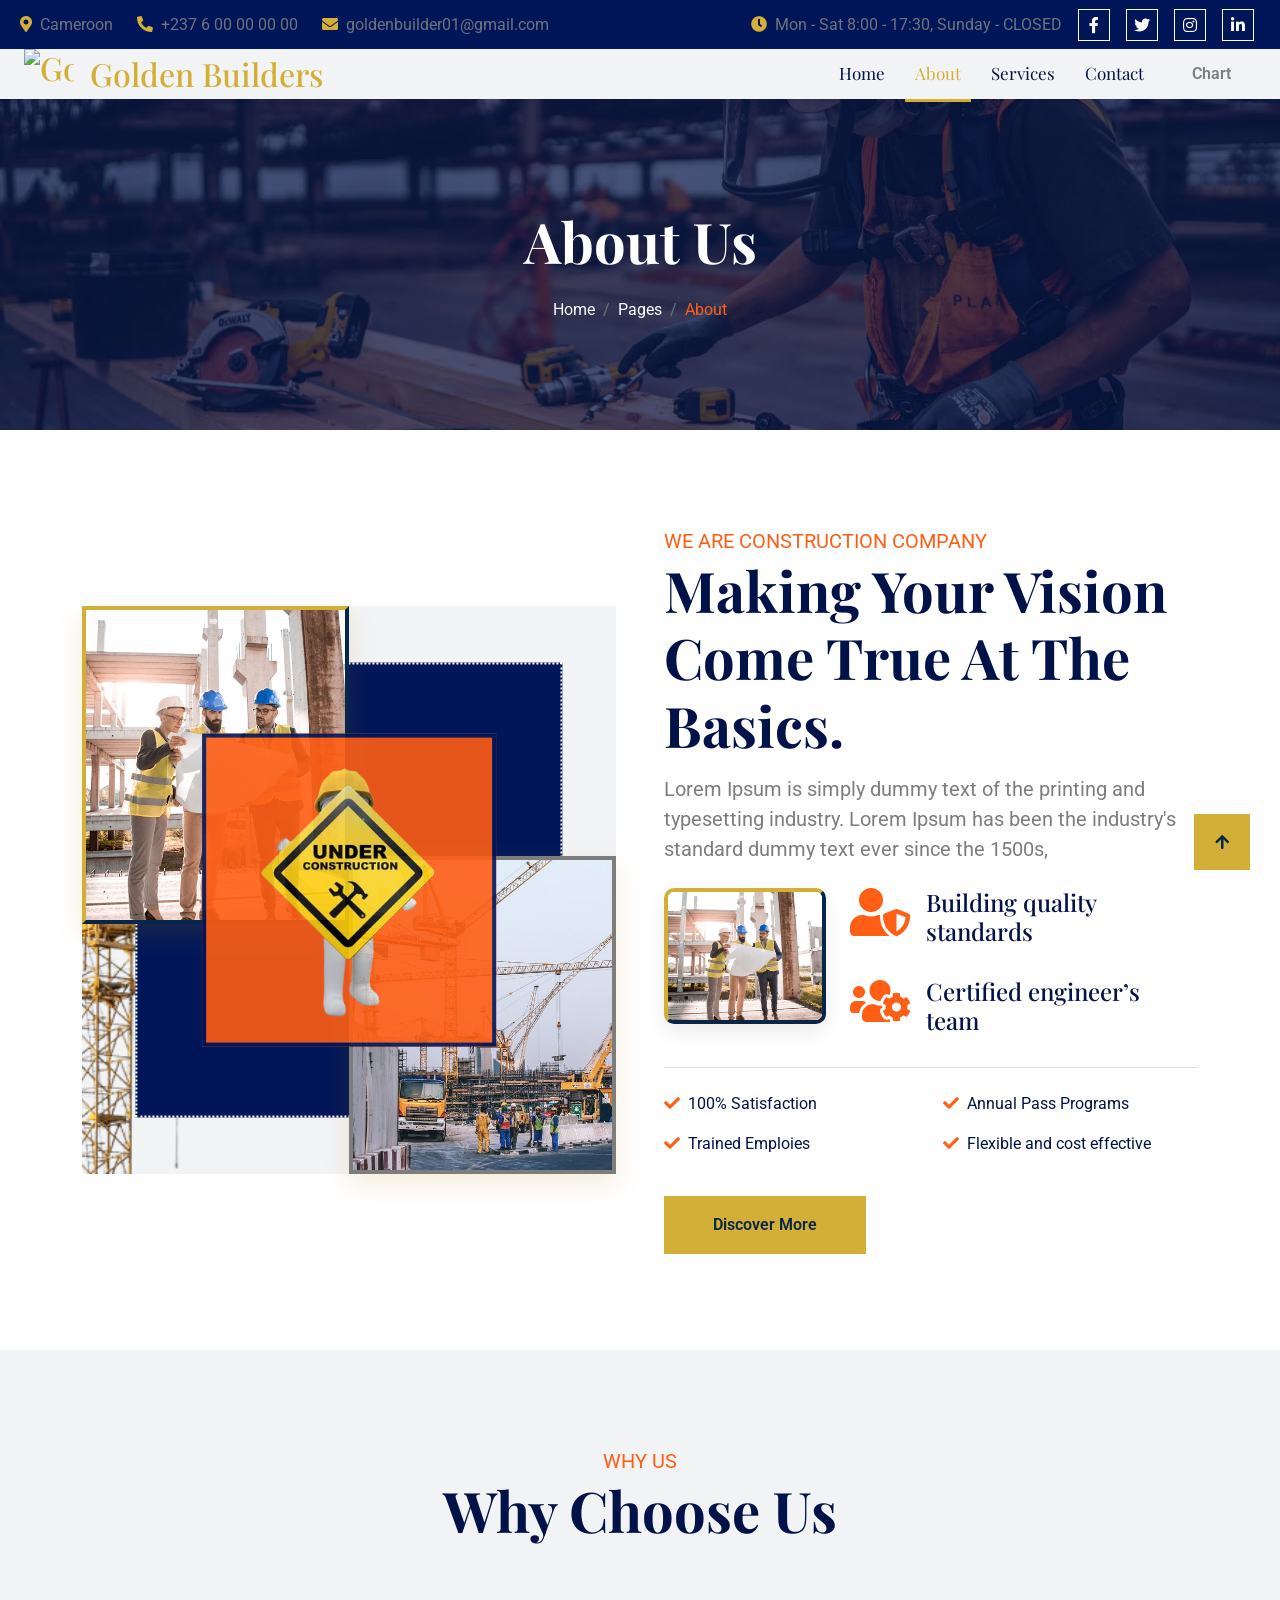
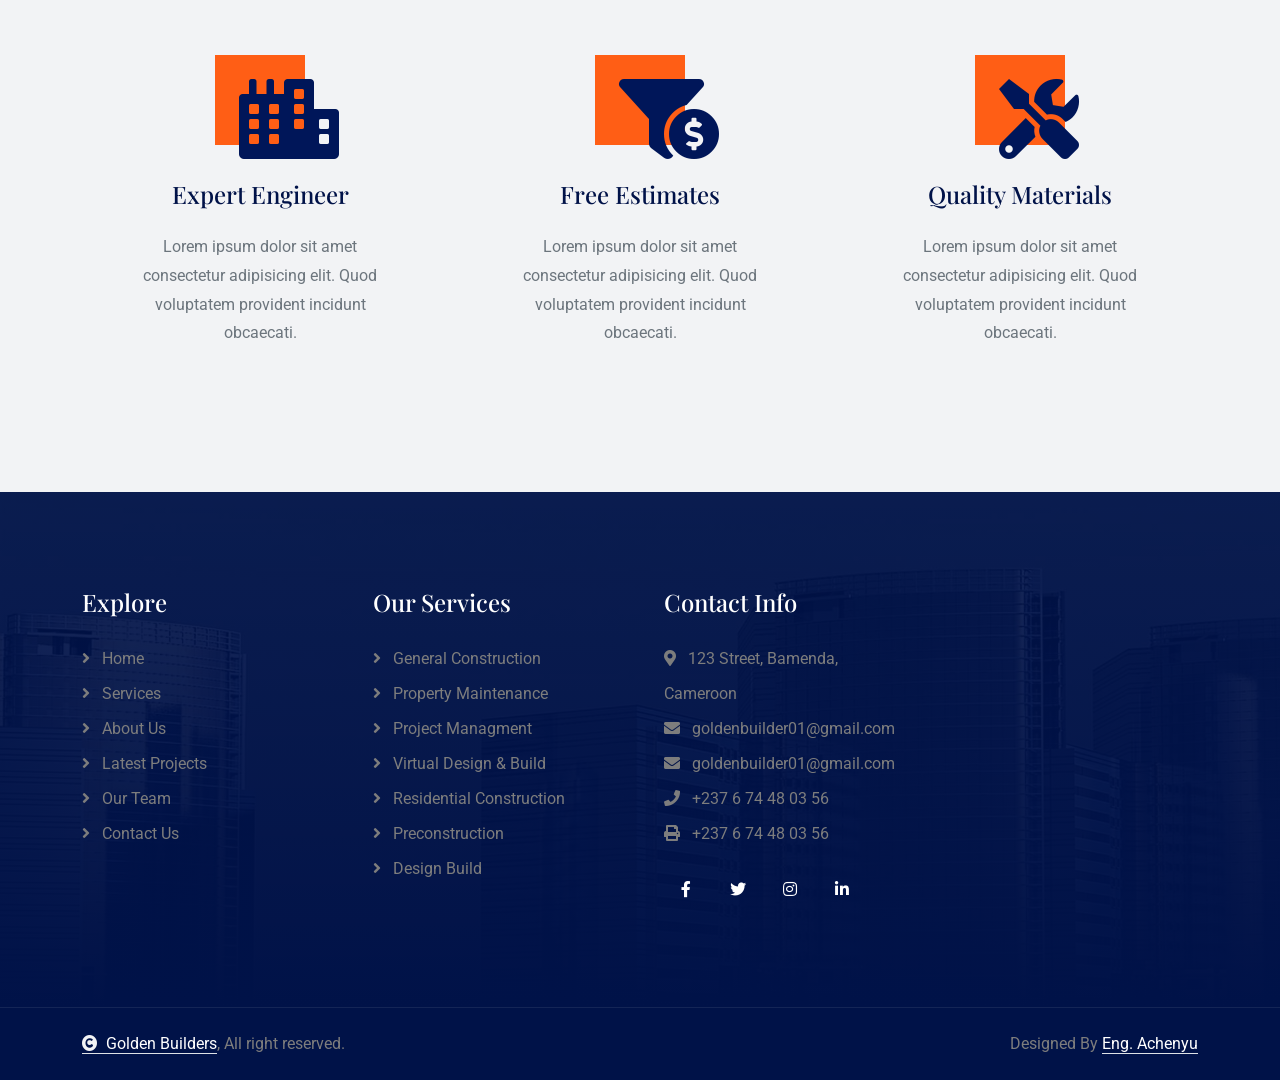
==== commit 2285a27a: "Add files via upload" ====
--- a/about.html
+++ b/about.html
@@ -38,19 +38,19 @@
         <!-- Spinner End -->
 
 
-        <!-- Topbar Start -->
+       <!-- Topbar Start -->
         <div class="container-fluid topbar d-none d-xl-block w-100">
             <div class="row gx-0 align-items-center" style="height: 45px;">
                 <div class="col-lg-6 text-center text-lg-start mb-lg-0">
                     <div class="d-flex flex-wrap">
-                        <a href="#" class="text-muted me-4"><i class="fas fa-map-marker-alt text-secondary me-2"></i>Find A Location</a>
-                        <a href="#" class="text-muted me-4"><i class="fas fa-phone-alt text-secondary me-2"></i>+01234567890</a>
-                        <a href="#" class="text-muted me-0"><i class="fas fa-envelope text-secondary me-2"></i>Example@gmail.com</a>
+                        <a href="#" class="text-muted me-4"><i class="fas fa-map-marker-alt text-gold me-2"></i>Cameroon</a>
+                        <a href="#" class="text-muted me-4"><i class="fas fa-phone-alt text-gold me-2"></i>+237 6 00 00 00 00</a>
+                        <a href="#" class="text-muted me-0"><i class="fas fa-envelope text-gold me-2"></i>goldenbuilder01@gmail.com</a>
                     </div>
                 </div>
                 <div class="col-lg-6 text-center text-lg-end">
                     <div class="d-flex align-items-center justify-content-end">
-                        <a href="#" class="text-muted me-3"><i class="fas fa-clock text-secondary me-2"></i>Mon - Sat 8:00 - 17:30, Sunday - CLOSED</a>
+                        <a href="#" class="text-muted me-3"><i class="fas fa-clock text-gold me-2"></i>Mon - Sat 8:00 - 17:30, Sunday - CLOSED</a>
                         <a href="#" class="btn btn-primary btn-square border border-white me-3"><i class="fab fa-facebook-f"></i></a>
                         <a href="#" class="btn btn-primary btn-square border border-white me-3"><i class="fab fa-twitter"></i></a>
                         <a href="#" class="btn btn-primary btn-square border border-white me-3"><i class="fab fa-instagram"></i></a>
@@ -64,10 +64,13 @@
 
         <!-- Navbar & Hero Start -->
         <div class="container-fluid sticky-top px-0">
-            <nav class="navbar navbar-expand-lg navbar-dark bg-light py-3 px-4">
+            <nav class="navbar navbar-expand-lg navbar-dark bg-light py-0 px-4">
                 <a href="index.html" class="navbar-brand p-0">
-                    <h1 class="text-secondary display-6"><i class="fas fa-city text-primary me-3"></i>Constra</h1>
-                    <!-- <img src="img/logo.png" alt="Logo"> -->
+                   <h2 class="text-gold mb-0 d-flex align-items-center">
+                        <img src="img/logo.png" alt="Golden Builders Logo" class="site-logo me-3">
+                        Golden Builders
+                    </h2>
+                     <!-- <img src="img/logo.png" alt="Logo">  -->
                 </a>
                 <button class="navbar-toggler" type="button" data-bs-toggle="collapse" data-bs-target="#navbarCollapse">
                     <span class="fa fa-bars"></span>
@@ -77,17 +80,10 @@
                         <a href="index.html" class="nav-item nav-link">Home</a>
                         <a href="about.html" class="nav-item nav-link active">About</a>
                         <a href="service.html" class="nav-item nav-link">Services</a>
-                        <div class="nav-item dropdown">
-                            <a href="#" class="nav-link dropdown-toggle text-dark" data-bs-toggle="dropdown">Pages</a>
-                            <div class="dropdown-menu m-lg-0">
-                                <a href="feature.html" class="dropdown-item">Features</a>
-                                <a href="blog.html" class="dropdown-item">Our Blog</a>
-                            </div>
-                        </div>
                         <a href="contact.html" class="nav-item nav-link">Contact</a>
                     </div>
                     <div class="d-flex align-items-center flex-nowrap pt-3  pt-lg-0 ms-lg-2">
-                        <a href="https://htmlcodex.com/downloading/?item=3351" class="btn btn-secondary py-2 px-4 flex-wrap flex-sm-shrink-0">Buy Pro Version</a>
+                        <a href="https://htmlcodex.com/downloading/?item=3351" class="btn  py-2 px-4 flex-wrap flex-sm-shrink-0">Chart</a>
                     </div>
                 </div>
             </nav>
@@ -213,24 +209,11 @@
                 <div class="row g-5">
                     <div class="col-md-6 col-lg-6 col-xl-3">
                         <div class="footer-item d-flex flex-column">
-                            <div class="footer-item">
-                                <h4 class="text-white mb-4">Newsletter</h4>
-                                <p class="mb-3">Dolor amet sit justo amet elitr clita ipsum elitr est.Lorem ipsum dolor sit amet, consectetur adipiscing elit consectetur adipiscing elit.</p>
-                                <div class="position-relative mx-auto">
-                                    <input class="form-control w-100 py-3 ps-4 pe-5" type="text" placeholder="Enter your email">
-                                    <button type="button" class="btn btn-secondary position-absolute top-0 end-0 py-2 mt-2 me-2">SignUp</button>
-                                </div>
-                            </div>
-                        </div>
-                    </div>
-                    <div class="col-md-6 col-lg-6 col-xl-3">
-                        <div class="footer-item d-flex flex-column">
                             <h4 class="text-white mb-4">Explore</h4>
                             <a href="#"><i class="fas fa-angle-right me-2"></i> Home</a>
                             <a href="#"><i class="fas fa-angle-right me-2"></i> Services</a>
                             <a href="#"><i class="fas fa-angle-right me-2"></i> About Us</a>
                             <a href="#"><i class="fas fa-angle-right me-2"></i> Latest Projects</a>
-                            <a href="#"><i class="fas fa-angle-right me-2"></i> testimonial</a>
                             <a href="#"><i class="fas fa-angle-right me-2"></i> Our Team</a>
                             <a href="#"><i class="fas fa-angle-right me-2"></i> Contact Us</a>
                         </div>
@@ -250,16 +233,16 @@
                     <div class="col-md-6 col-lg-6 col-xl-3">
                         <div class="footer-item d-flex flex-column">
                             <h4 class="text-white mb-4">Contact Info</h4>
-                            <a href=""><i class="fa fa-map-marker-alt me-2"></i> 123 Street, New York, USA</a>
-                            <a href=""><i class="fas fa-envelope me-2"></i> info@example.com</a>
-                            <a href=""><i class="fas fa-envelope me-2"></i> info@example.com</a>
-                            <a href=""><i class="fas fa-phone me-2"></i> +012 345 67890</a>
-                            <a href="" class="mb-3"><i class="fas fa-print me-2"></i> +012 345 67890</a>
+                            <a href=""><i class="fa fa-map-marker-alt me-2"></i> 123 Street, Bamenda, Cameroon</a>
+                            <a href=""><i class="fas fa-envelope me-2"></i> goldenbuilder01@gmail.com</a>
+                            <a href=""><i class="fas fa-envelope me-2"></i> goldenbuilder01@gmail.com</a>
+                            <a href=""><i class="fas fa-phone me-2"></i> +237 6 74 48 03 56</a>
+                            <a href="" class="mb-3"><i class="fas fa-print me-2"></i> +237 6 74 48 03 56</a>
                             <div class="footer-btn d-flex align-items-center">
-                                <a class="btn btn-secondary btn-md-square me-2" href=""><i class="fab fa-facebook-f text-white"></i></a>
-                                <a class="btn btn-secondary btn-md-square me-2" href=""><i class="fab fa-twitter text-white"></i></a>
-                                <a class="btn btn-secondary btn-md-square me-2" href=""><i class="fab fa-instagram text-white"></i></a>
-                                <a class="btn btn-secondary btn-md-square me-0" href=""><i class="fab fa-linkedin-in text-white"></i></a>
+                                <a class="btn  btn-md-square me-2" href=""><i class="fab fa-facebook-f text-white"></i></a>
+                                <a class="btn  btn-md-square me-2" href=""><i class="fab fa-twitter text-white"></i></a>
+                                <a class="btn  btn-md-square me-2" href=""><i class="fab fa-instagram text-white"></i></a>
+                                <a class="btn  btn-md-square me-0" href=""><i class="fab fa-linkedin-in text-white"></i></a>
                             </div>
                         </div>
                     </div>
@@ -274,12 +257,12 @@
             <div class="container">
                 <div class="row g-4 align-items-center">
                     <div class="col-md-6 text-center text-md-start mb-md-0">
-                        <span class="text-body"><a href="#" class="border-bottom text-white"><i class="fas fa-copyright text-light me-2"></i>Your Site Name</a>, All right reserved.</span>
+                        <span class="text-body"><a href="#" class="border-bottom text-white"><i class="fas fa-copyright text-light me-2"></i>Golden Builders</a>, All right reserved.</span>
                     </div>
                     <div class="col-md-6 text-center text-md-end text-body">
                         <!--/*** The author’s attribution link must remain intact in the template. ***/-->
                         <!--/*** If you wish to remove this credit link, please purchase the Pro Version . ***/-->
-                        Designed By <a class="border-bottom text-white" href="https://htmlcodex.com">HTML Codex</a>
+                        Designed By <a class="border-bottom text-white" href="https://htmlcodex.com">Eng. Achenyu</a>
                     </div>
                 </div>
             </div>
--- a/css/style.css
+++ b/css/style.css
@@ -460,7 +460,7 @@
 /*  Mobile   */
 
 
-@media (max-width: 576px){
+@media (max-width: 768px){
 
     .carousel-caption{
         top:60%;
@@ -523,6 +523,11 @@
 
     .gallery-next{
         right:15px;
+    }
+
+     .carousel-control-prev,
+    .carousel-control-next{
+        display:none;
     }
 }
 
